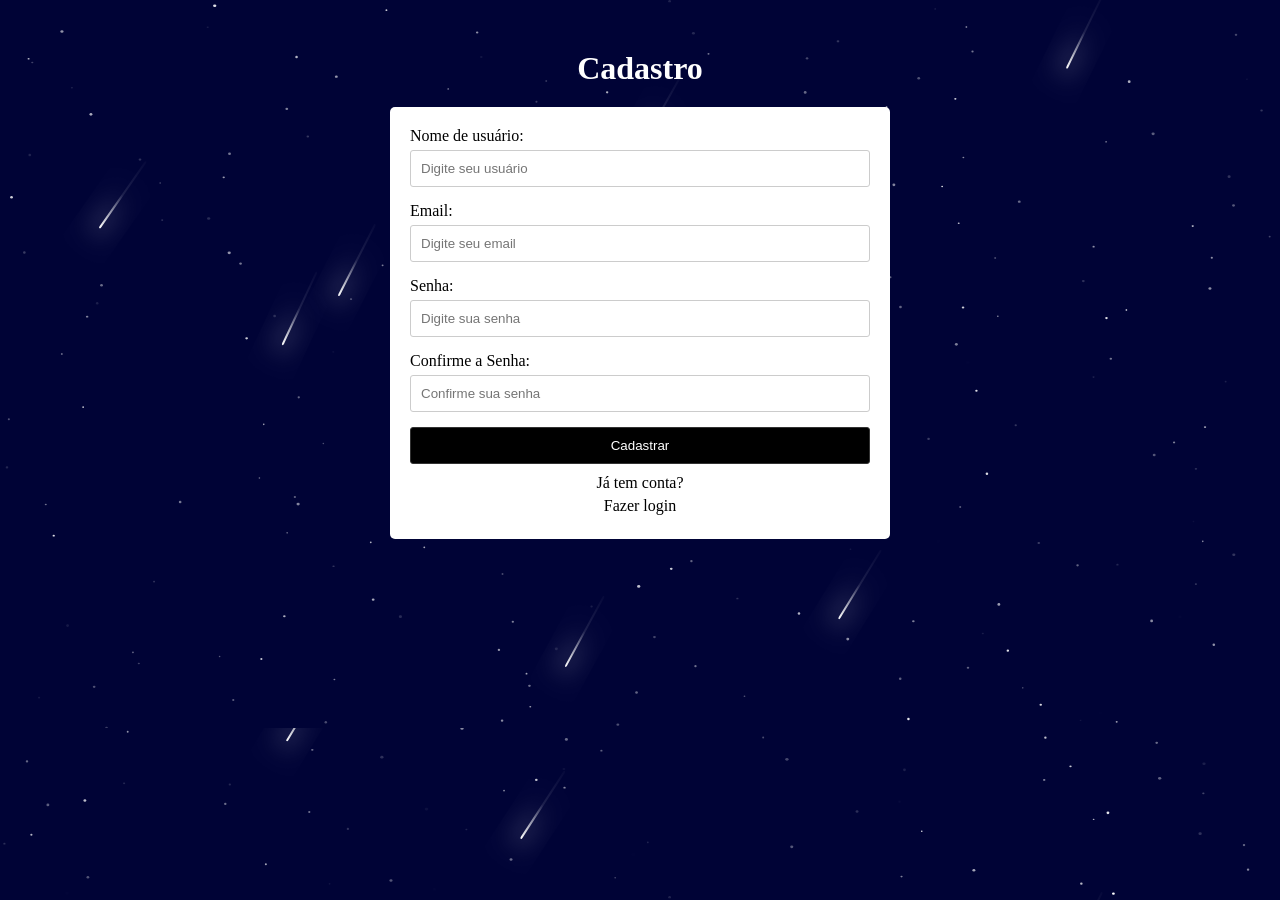
==== cadastro.html @ 990616ac "feat: sistema de cadastros e login com localStorage" ====
<!DOCTYPE html>
<html lang="pt-br">

<head>
    <meta charset="UTF-8">
    <meta name="viewport" content="width=device-width, initial-scale=1.0">
    <title>Cadastro</title>

    <!-- CSS Styles -->
    <link rel="stylesheet" href="index.css">
</head>

<body class="magicpattern">
    <main class="register-container">
        <h1>Cadastro</h1>

        <form id="register-form" >
            <div class="form-group">
                <label for="username">Nome de usuário:</label>
                <input type="text" id="username" name="username" placeholder="Digite seu usuário" required>
            </div>

            <div class="form-group">
                <label for="email">Email:</label>
                <input type="email" id="email" name="email" placeholder="Digite seu email" required>
            </div>

            <div class="form-group">
                <label for="password">Senha:</label>
                <input type="password" id="password" name="password" placeholder="Digite sua senha" required>
            </div>

            <div class="form-group">
                <label for="confirm-password">Confirme a Senha:</label>
                <input type="password" id="confirm-password" name="confirmPassword" placeholder="Confirme sua senha"
                    required>
            </div>

            <p id="register-feedback"></p>

            <button type="submit">Cadastrar</button>

            <p class="login-link">
                Já tem conta?
                <a href="login.html">Fazer login</a>
            </p>
        </form>
    </main>

</body>
<script src="cadastro.js"></script>

</html>
---- index.css ----
* {
    margin: 0;
    padding: 0;
    box-sizing: border-box;
}

.login-container {
    display: flex;
    flex-direction: column;
    align-items: center;
    justify-content: center;
    height: 100vh;
}

.register-link,
.login-link {
    margin-top: 10px;
    text-align: center;
}

.magicpattern { 
  width: 100%;
  height: 100%;
  background-size: cover;
  background-position: center center;
  background-repeat: repeat;
  background-image: url("data:image/svg+xml;utf8,%3Csvg viewBox=%220 0 2000 1400%22 xmlns=%22http:%2F%2Fwww.w3.org%2F2000%2Fsvg%22%3E%3Cdefs%3E%3Cfilter id=%22b%22 x=%22-200%25%22 y=%22-200%25%22 width=%22500%25%22 height=%22500%25%22%3E%3CfeGaussianBlur in=%22SourceGraphic%22 stdDeviation=%2220%22%2F%3E%3C%2Ffilter%3E%3C%2Fdefs%3E%3Cpath fill=%22%23000336%22 d=%22M0 0h2000v1400H0z%22%2F%3E%3Cellipse cx=%22199.541%22 cy=%225.902%22 rx=%221.473%22 ry=%221.412%22 fill=%22%23fff%22 opacity=%22.57%22%2F%3E%3Cellipse cx=%22409.13%22 cy=%2211.162%22 rx=%221.873%22 ry=%221.683%22 fill=%22%23fff%22 opacity=%22-.186%22%2F%3E%3Cellipse cx=%22721.897%22 cy=%22.821%22 rx=%222.506%22 ry=%222.095%22 fill=%22%23fff%22 opacity=%22.538%22%2F%3E%3Cellipse cx=%22884.954%22 cy=%2217.804%22 rx=%222.375%22 ry=%221.991%22 fill=%22%23fff%22 opacity=%22.414%22%2F%3E%3Cellipse cx=%221192.467%22 cy=%2214.831%22 rx=%221.518%22 ry=%221.438%22 fill=%22%23fff%22 opacity=%22.292%22%2F%3E%3Cellipse cx=%221633.412%22 cy=%2215.065%22 rx=%221.9%22 ry=%221.698%22 fill=%22%23fff%22 opacity=%22.752%22%2F%3E%3Cellipse cx=%221807.346%22 cy=%2223.132%22 rx=%222.105%22 ry=%221.78%22 fill=%22%23fff%22 opacity=%22.41%22%2F%3E%3Cellipse cx=%2242.198%22 cy=%2252.27%22 rx=%221.907%22 ry=%221.7%22 fill=%22%23fff%22 opacity=%22.391%22%2F%3E%3Cellipse cx=%22487.954%22 cy=%2234.173%22 rx=%221.936%22 ry=%221.446%22 fill=%22%23fff%22 opacity=%22.436%22%2F%3E%3Cellipse cx=%22596.645%22 cy=%2245.642%22 rx=%222.469%22 ry=%222.135%22 fill=%22%23fff%22 opacity=%22.182%22%2F%3E%3Cellipse cx=%22939.683%22 cy=%2235.496%22 rx=%221.755%22 ry=%221.416%22 fill=%22%23fff%22 opacity=%22.373%22%2F%3E%3Cellipse cx=%221229.56%22 cy=%2248.933%22 rx=%222.561%22 ry=%222.114%22 fill=%22%23fff%22 opacity=%22.269%22%2F%3E%3Cellipse cx=%221672.653%22 cy=%2259.83%22 rx=%221.82%22 ry=%221.394%22 fill=%22%23fff%22 opacity=%22.782%22%2F%3E%3Cellipse cx=%221881.251%22 cy=%2255.833%22 rx=%222.511%22 ry=%222.055%22 fill=%22%23fff%22 opacity=%22.107%22%2F%3E%3Cellipse cx=%22193.89%22 cy=%2286.509%22 rx=%221.673%22 ry=%221.203%22 fill=%22%23fff%22 opacity=%22.147%22%2F%3E%3Cellipse cx=%22359.092%22 cy=%2288.204%22 rx=%221.777%22 ry=%221.457%22 fill=%22%23fff%22 opacity=%22.14%22%2F%3E%3Cellipse cx=%22837.963%22 cy=%2281.092%22 rx=%222.091%22 ry=%221.798%22 fill=%22%23fff%22 opacity=%22.764%22%2F%3E%3Cellipse cx=%22881.041%22 cy=%2264.188%22 rx=%221.943%22 ry=%221.599%22 fill=%22%23fff%22 opacity=%22.05%22%2F%3E%3Cellipse cx=%221413.226%22 cy=%2265.375%22 rx=%222.147%22 ry=%222.079%22 fill=%22%23fff%22 opacity=%22.111%22%2F%3E%3Cellipse cx=%221631.583%22 cy=%2281.19%22 rx=%221.844%22 ry=%221.386%22 fill=%22%23fff%22 opacity=%22.525%22%2F%3E%3Cellipse cx=%221811.986%22 cy=%2278.671%22 rx=%222.567%22 ry=%222.121%22 fill=%22%23fff%22 opacity=%22.377%22%2F%3E%3Cellipse cx=%22132.622%22 cy=%22113.288%22 rx=%222.264%22 ry=%222.109%22 fill=%22%23fff%22 opacity=%22.736%22%2F%3E%3Cellipse cx=%22352.011%22 cy=%22118.651%22 rx=%221.894%22 ry=%221.773%22 fill=%22%23fff%22 opacity=%22.424%22%2F%3E%3Cellipse cx=%22787.554%22 cy=%2297.719%22 rx=%221.506%22 ry=%221.32%22 fill=%22%23fff%22 opacity=%22.5%22%2F%3E%3Cellipse cx=%22882.081%22 cy=%2293.306%22 rx=%221.854%22 ry=%221.384%22 fill=%22%23fff%22 opacity=%22.526%22%2F%3E%3Cellipse cx=%221405.447%22 cy=%22115.345%22 rx=%221.758%22 ry=%221.602%22 fill=%22%23fff%22 opacity=%22.029%22%2F%3E%3Cellipse cx=%221482.706%22 cy=%22108.1%22 rx=%221.934%22 ry=%221.575%22 fill=%22%23fff%22 opacity=%22-.014%22%2F%3E%3Cellipse cx=%221880.243%22 cy=%22102.02%22 rx=%221.781%22 ry=%221.404%22 fill=%22%23fff%22 opacity=%22.26%22%2F%3E%3Cellipse cx=%2274.833%22 cy=%22120.177%22 rx=%222.231%22 ry=%222.108%22 fill=%22%23fff%22 opacity=%22.361%22%2F%3E%3Cellipse cx=%22483.253%22 cy=%22131.121%22 rx=%221.7%22 ry=%221.628%22 fill=%22%23fff%22 opacity=%22.441%22%2F%3E%3Cellipse cx=%22666.449%22 cy=%22126.726%22 rx=%222.542%22 ry=%222.059%22 fill=%22%23fff%22 opacity=%22.05%22%2F%3E%3Cellipse cx=%221050.281%22 cy=%22140.426%22 rx=%222.028%22 ry=%221.565%22 fill=%22%23fff%22 opacity=%22-.203%22%2F%3E%3Cellipse cx=%221339.152%22 cy=%22130.392%22 rx=%222.238%22 ry=%221.937%22 fill=%22%23fff%22 opacity=%22.171%22%2F%3E%3Cellipse cx=%221708.826%22 cy=%22142.725%22 rx=%221.423%22 ry=%221.084%22 fill=%22%23fff%22 opacity=%22.739%22%2F%3E%3Cellipse cx=%221731.163%22 cy=%22132.617%22 rx=%222.216%22 ry=%222.089%22 fill=%22%23fff%22 opacity=%22.906%22%2F%3E%3Cellipse cx=%2249.031%22 cy=%22166.765%22 rx=%221.722%22 ry=%221.42%22 fill=%22%23fff%22 opacity=%22.707%22%2F%3E%3Cellipse cx=%22543.591%22 cy=%22157.727%22 rx=%221.816%22 ry=%221.796%22 fill=%22%23fff%22 opacity=%22.188%22%2F%3E%3Cellipse cx=%22728.729%22 cy=%22158.503%22 rx=%221.559%22 ry=%221.124%22 fill=%22%23fff%22 opacity=%22.123%22%2F%3E%3Cellipse cx=%221012.228%22 cy=%22178.76%22 rx=%221.306%22 ry=%221.266%22 fill=%22%23fff%22 opacity=%22.135%22%2F%3E%3Cellipse cx=%221428.787%22 cy=%22155.3%22 rx=%222.407%22 ry=%222.058%22 fill=%22%23fff%22 opacity=%22-.104%22%2F%3E%3Cellipse cx=%221440.311%22 cy=%22161.384%22 rx=%221.134%22 ry=%221.102%22 fill=%22%23fff%22 opacity=%22.976%22%2F%3E%3Cellipse cx=%221875.201%22 cy=%22165.069%22 rx=%222.549%22 ry=%222.131%22 fill=%22%23fff%22 opacity=%22.182%22%2F%3E%3Cellipse cx=%226.9%22 cy=%22180.704%22 rx=%221.718%22 ry=%221.375%22 fill=%22%23fff%22 opacity=%22.166%22%2F%3E%3Cellipse cx=%22413.534%22 cy=%22197.154%22 rx=%221.578%22 ry=%221.31%22 fill=%22%23fff%22 opacity=%22-.028%22%2F%3E%3Cellipse cx=%22798.492%22 cy=%22205.495%22 rx=%222.299%22 ry=%221.841%22 fill=%22%23fff%22 opacity=%22.411%22%2F%3E%3Cellipse cx=%22989.803%22 cy=%22197.312%22 rx=%222.329%22 ry=%222.084%22 fill=%22%23fff%22 opacity=%22.003%22%2F%3E%3Cellipse cx=%221237.096%22 cy=%22185.709%22 rx=%222.407%22 ry=%222.084%22 fill=%22%23fff%22 opacity=%22.333%22%2F%3E%3Cellipse cx=%221543.485%22 cy=%22204.174%22 rx=%222.465%22 ry=%221.972%22 fill=%22%23fff%22 opacity=%22-.133%22%2F%3E%3Cellipse cx=%221943.756%22 cy=%22182.962%22 rx=%221.88%22 ry=%221.678%22 fill=%22%23fff%22 opacity=%22.402%22%2F%3E%3Cellipse cx=%22137.346%22 cy=%22233.059%22 rx=%222.136%22 ry=%221.94%22 fill=%22%23fff%22 opacity=%22.316%22%2F%3E%3Cellipse cx=%22415.435%22 cy=%22212.731%22 rx=%221.549%22 ry=%221.529%22 fill=%22%23fff%22 opacity=%22.641%22%2F%3E%3Cellipse cx=%22610.893%22 cy=%22238.43%22 rx=%222.423%22 ry=%221.996%22 fill=%22%23fff%22 opacity=%22.33%22%2F%3E%3Cellipse cx=%22961.223%22 cy=%22233.937%22 rx=%221.24%22 ry=%221.182%22 fill=%22%23fff%22 opacity=%22.286%22%2F%3E%3Cellipse cx=%221408.657%22 cy=%22232.145%22 rx=%221.742%22 ry=%221.274%22 fill=%22%23fff%22 opacity=%22.494%22%2F%3E%3Cellipse cx=%221521.685%22 cy=%22222.238%22 rx=%222.327%22 ry=%221.874%22 fill=%22%23fff%22 opacity=%22.644%22%2F%3E%3Cellipse cx=%221950.107%22 cy=%22221.465%22 rx=%221.9%22 ry=%221.74%22 fill=%22%23fff%22 opacity=%22.522%22%2F%3E%3Cellipse cx=%22104.478%22 cy=%22258.123%22 rx=%222.039%22 ry=%221.666%22 fill=%22%23fff%22 opacity=%22.009%22%2F%3E%3Cellipse cx=%22514.96%22 cy=%22243.526%22 rx=%221.375%22 ry=%221.132%22 fill=%22%23fff%22 opacity=%22.095%22%2F%3E%3Cellipse cx=%22678.79%22 cy=%22251.813%22 rx=%221.812%22 ry=%221.728%22 fill=%22%23fff%22 opacity=%22.01%22%2F%3E%3Cellipse cx=%221046.275%22 cy=%22264.262%22 rx=%222.099%22 ry=%221.939%22 fill=%22%23fff%22 opacity=%22.123%22%2F%3E%3Cellipse cx=%221411.5%22 cy=%22243.374%22 rx=%221.896%22 ry=%221.507%22 fill=%22%23fff%22 opacity=%22-.048%22%2F%3E%3Cellipse cx=%221689.628%22 cy=%22243.206%22 rx=%221.989%22 ry=%221.801%22 fill=%22%23fff%22 opacity=%22.714%22%2F%3E%3Cellipse cx=%221739.709%22 cy=%22258.895%22 rx=%222.227%22 ry=%221.753%22 fill=%22%23fff%22 opacity=%22.999%22%2F%3E%3Cellipse cx=%2269.507%22 cy=%22274.369%22 rx=%222.476%22 ry=%222.074%22 fill=%22%23fff%22 opacity=%22-.024%22%2F%3E%3Cellipse cx=%22335.504%22 cy=%22271.491%22 rx=%222.533%22 ry=%222.076%22 fill=%22%23fff%22 opacity=%22.873%22%2F%3E%3Cellipse cx=%22603.769%22 cy=%22278.415%22 rx=%221.469%22 ry=%221.455%22 fill=%22%23fff%22 opacity=%22.773%22%2F%3E%3Cellipse cx=%22972.109%22 cy=%22287.847%22 rx=%221.429%22 ry=%221.163%22 fill=%22%23fff%22 opacity=%22-.127%22%2F%3E%3Cellipse cx=%221267.041%22 cy=%22285.764%22 rx=%222.117%22 ry=%222.074%22 fill=%22%23fff%22 opacity=%22-.133%22%2F%3E%3Cellipse cx=%221461.253%22 cy=%22276.374%22 rx=%221.248%22 ry=%221.105%22 fill=%22%23fff%22 opacity=%22.124%22%2F%3E%3Cellipse cx=%221805.583%22 cy=%22287.67%22 rx=%221.687%22 ry=%221.38%22 fill=%22%23fff%22 opacity=%22-.071%22%2F%3E%3Cellipse cx=%2296.776%22 cy=%22311.741%22 rx=%222.47%22 ry=%222.101%22 fill=%22%23fff%22 opacity=%22.572%22%2F%3E%3Cellipse cx=%22324.563%22 cy=%22305.186%22 rx=%221.635%22 ry=%221.179%22 fill=%22%23fff%22 opacity=%22.093%22%2F%3E%3Cellipse cx=%22745.56%22 cy=%22313.203%22 rx=%221.937%22 ry=%221.579%22 fill=%22%23fff%22 opacity=%22.549%22%2F%3E%3Cellipse cx=%221083.485%22 cy=%22314.475%22 rx=%222.299%22 ry=%222.034%22 fill=%22%23fff%22 opacity=%22.144%22%2F%3E%3Cellipse cx=%221309.353%22 cy=%22327.137%22 rx=%222.081%22 ry=%221.648%22 fill=%22%23fff%22 opacity=%22.2%22%2F%3E%3Cellipse cx=%221509.935%22 cy=%22304.819%22 rx=%221.433%22 ry=%221.214%22 fill=%22%23fff%22 opacity=%22.627%22%2F%3E%3Cellipse cx=%221931.248%22 cy=%22316.976%22 rx=%221.95%22 ry=%221.805%22 fill=%22%23fff%22 opacity=%22.27%22%2F%3E%3Cellipse cx=%2244.685%22 cy=%22354.296%22 rx=%221.597%22 ry=%221.342%22 fill=%22%23fff%22 opacity=%22.722%22%2F%3E%3Cellipse cx=%22463.379%22 cy=%22351.517%22 rx=%222.01%22 ry=%221.888%22 fill=%22%23fff%22 opacity=%22.701%22%2F%3E%3Cellipse cx=%22752.023%22 cy=%22351.443%22 rx=%221.922%22 ry=%221.522%22 fill=%22%23fff%22 opacity=%22.07%22%2F%3E%3Cellipse cx=%221107.06%22 cy=%22346.57%22 rx=%221.579%22 ry=%221.317%22 fill=%22%23fff%22 opacity=%22.467%22%2F%3E%3Cellipse cx=%221261.015%22 cy=%22353.627%22 rx=%221.912%22 ry=%221.824%22 fill=%22%23fff%22 opacity=%22.267%22%2F%3E%3Cellipse cx=%221519.555%22 cy=%22343.045%22 rx=%221.77%22 ry=%221.665%22 fill=%22%23fff%22 opacity=%22.457%22%2F%3E%3Cellipse cx=%221978.933%22 cy=%22347.297%22 rx=%221.66%22 ry=%221.291%22 fill=%22%23fff%22 opacity=%22-.134%22%2F%3E%3Cellipse cx=%2250.431%22 cy=%22360.015%22 rx=%221.68%22 ry=%221.209%22 fill=%22%23fff%22 opacity=%22.247%22%2F%3E%3Cellipse cx=%22525.531%22 cy=%22382.267%22 rx=%222.191%22 ry=%221.871%22 fill=%22%23fff%22 opacity=%22.596%22%2F%3E%3Cellipse cx=%22853.451%22 cy=%22389.066%22 rx=%221.415%22 ry=%221.121%22 fill=%22%23fff%22 opacity=%22.282%22%2F%3E%3Cellipse cx=%22904.985%22 cy=%22377.739%22 rx=%221.362%22 ry=%221.132%22 fill=%22%23fff%22 opacity=%22.15%22%2F%3E%3Cellipse cx=%221186.392%22 cy=%22388.677%22 rx=%221.463%22 ry=%221.405%22 fill=%22%23fff%22 opacity=%22-.173%22%2F%3E%3Cellipse cx=%221435.511%22 cy=%22384.882%22 rx=%222.181%22 ry=%221.979%22 fill=%22%23fff%22 opacity=%22.315%22%2F%3E%3Cellipse cx=%221948.362%22 cy=%22386.43%22 rx=%221.247%22 ry=%221.169%22 fill=%22%23fff%22 opacity=%22.057%22%2F%3E%3Cellipse cx=%22112.418%22 cy=%22399.555%22 rx=%221.56%22 ry=%221.127%22 fill=%22%23fff%22 opacity=%22.121%22%2F%3E%3Cellipse cx=%22341.077%22 cy=%22400.569%22 rx=%222.082%22 ry=%221.897%22 fill=%22%23fff%22 opacity=%22-.06%22%2F%3E%3Cellipse cx=%22700.319%22 cy=%22401.538%22 rx=%221.396%22 ry=%221.356%22 fill=%22%23fff%22 opacity=%22.398%22%2F%3E%3Cellipse cx=%22948.65%22 cy=%22406.76%22 rx=%221.887%22 ry=%221.817%22 fill=%22%23fff%22 opacity=%22.691%22%2F%3E%3Cellipse cx=%221258.117%22 cy=%22406.888%22 rx=%222.189%22 ry=%222.014%22 fill=%22%23fff%22 opacity=%22.4%22%2F%3E%3Cellipse cx=%221492.706%22 cy=%22416.894%22 rx=%221.724%22 ry=%221.372%22 fill=%22%23fff%22 opacity=%22.824%22%2F%3E%3Cellipse cx=%221764.329%22 cy=%22390.056%22 rx=%222.201%22 ry=%222.123%22 fill=%22%23fff%22 opacity=%22.685%22%2F%3E%3Cellipse cx=%22142.081%22 cy=%22441.108%22 rx=%222.259%22 ry=%222.087%22 fill=%22%23fff%22 opacity=%22.672%22%2F%3E%3Cellipse cx=%22448.105%22 cy=%22432.633%22 rx=%222.152%22 ry=%221.728%22 fill=%22%23fff%22 opacity=%22.503%22%2F%3E%3Cellipse cx=%22838.208%22 cy=%22421.57%22 rx=%221.602%22 ry=%221.569%22 fill=%22%23fff%22 opacity=%22.224%22%2F%3E%3Cellipse cx=%22962.309%22 cy=%22444.273%22 rx=%222.347%22 ry=%221.879%22 fill=%22%23fff%22 opacity=%22.037%22%2F%3E%3Cellipse cx=%221385.226%22 cy=%22430.134%22 rx=%221.515%22 ry=%221.445%22 fill=%22%23fff%22 opacity=%22.699%22%2F%3E%3Cellipse cx=%221527.34%22 cy=%22440.016%22 rx=%221.341%22 ry=%221.162%22 fill=%22%23fff%22 opacity=%22-.027%22%2F%3E%3Cellipse cx=%221971.172%22 cy=%22435.101%22 rx=%221.949%22 ry=%221.598%22 fill=%22%23fff%22 opacity=%22.205%22%2F%3E%3Cellipse cx=%2267.299%22 cy=%22474.098%22 rx=%221.335%22 ry=%221.2%22 fill=%22%23fff%22 opacity=%22-.046%22%2F%3E%3Cellipse cx=%22480.953%22 cy=%22475.927%22 rx=%221.967%22 ry=%221.606%22 fill=%22%23fff%22 opacity=%22.203%22%2F%3E%3Cellipse cx=%22730.447%22 cy=%22466.054%22 rx=%222.38%22 ry=%221.974%22 fill=%22%23fff%22 opacity=%22.142%22%2F%3E%3Cellipse cx=%22860.708%22 cy=%22452.284%22 rx=%221.656%22 ry=%221.359%22 fill=%22%23fff%22 opacity=%22-.124%22%2F%3E%3Cellipse cx=%221158.189%22 cy=%22460.988%22 rx=%222.234%22 ry=%222.131%22 fill=%22%23fff%22 opacity=%22.221%22%2F%3E%3Cellipse cx=%221690.302%22 cy=%22453.362%22 rx=%222.205%22 ry=%221.965%22 fill=%22%23fff%22 opacity=%22-.194%22%2F%3E%3Cellipse cx=%221801.747%22 cy=%22471.563%22 rx=%222.458%22 ry=%222.098%22 fill=%22%23fff%22 opacity=%22.36%22%2F%3E%3Cellipse cx=%2246.516%22 cy=%22504.685%22 rx=%222.084%22 ry=%221.957%22 fill=%22%23fff%22 opacity=%22.126%22%2F%3E%3Cellipse cx=%22358.666%22 cy=%22502.598%22 rx=%222.257%22 ry=%222.007%22 fill=%22%23fff%22 opacity=%22.455%22%2F%3E%3Cellipse cx=%22647.598%22 cy=%22509.307%22 rx=%222.154%22 ry=%221.945%22 fill=%22%23fff%22 opacity=%22.144%22%2F%3E%3Cellipse cx=%221023.011%22 cy=%22487.735%22 rx=%222.182%22 ry=%221.977%22 fill=%22%23fff%22 opacity=%22.004%22%2F%3E%3Cellipse cx=%221169.165%22 cy=%22490.687%22 rx=%222.168%22 ry=%221.862%22 fill=%22%23fff%22 opacity=%22.202%22%2F%3E%3Cellipse cx=%221505.281%22 cy=%22508.544%22 rx=%221.481%22 ry=%221.11%22 fill=%22%23fff%22 opacity=%22.532%22%2F%3E%3Cellipse cx=%221728.302%22 cy=%22483.965%22 rx=%221.452%22 ry=%221.345%22 fill=%22%23fff%22 opacity=%22.442%22%2F%3E%3Cellipse cx=%22218.736%22 cy=%22511.804%22 rx=%222.092%22 ry=%221.734%22 fill=%22%23fff%22 opacity=%22.181%22%2F%3E%3Cellipse cx=%22349.557%22 cy=%22539.63%22 rx=%221.794%22 ry=%221.423%22 fill=%22%23fff%22 opacity=%22.603%22%2F%3E%3Cellipse cx=%22635.367%22 cy=%22519.274%22 rx=%221.535%22 ry=%221.247%22 fill=%22%23fff%22 opacity=%22.784%22%2F%3E%3Cellipse cx=%22893.179%22 cy=%22519.969%22 rx=%221.549%22 ry=%221.378%22 fill=%22%23fff%22 opacity=%22.566%22%2F%3E%3Cellipse cx=%221202.034%22 cy=%22510.889%22 rx=%222.101%22 ry=%221.751%22 fill=%22%23fff%22 opacity=%22.796%22%2F%3E%3Cellipse cx=%221684.569%22 cy=%22523.003%22 rx=%221.612%22 ry=%221.253%22 fill=%22%23fff%22 opacity=%22-.002%22%2F%3E%3Cellipse cx=%221920.48%22 cy=%22538.521%22 rx=%222.342%22 ry=%222.015%22 fill=%22%23fff%22 opacity=%22.194%22%2F%3E%3Cellipse cx=%22250.29%22 cy=%22548.313%22 rx=%221.223%22 ry=%221.178%22 fill=%22%23fff%22 opacity=%22.299%22%2F%3E%3Cellipse cx=%22405.579%22 cy=%22562.449%22 rx=%221.395%22 ry=%221.123%22 fill=%22%23fff%22 opacity=%22-.046%22%2F%3E%3Cellipse cx=%22803.426%22 cy=%22551.609%22 rx=%222.099%22 ry=%222.028%22 fill=%22%23fff%22 opacity=%22.59%22%2F%3E%3Cellipse cx=%221048.604%22 cy=%22545.937%22 rx=%221.794%22 ry=%221.374%22 fill=%22%23fff%22 opacity=%22-.019%22%2F%3E%3Cellipse cx=%221396.683%22 cy=%22551.32%22 rx=%222.243%22 ry=%222.06%22 fill=%22%23fff%22 opacity=%22.516%22%2F%3E%3Cellipse cx=%221472.111%22 cy=%22553.994%22 rx=%221.445%22 ry=%221.111%22 fill=%22%23fff%22 opacity=%22.862%22%2F%3E%3Cellipse cx=%221980.154%22 cy=%22562.449%22 rx=%221.85%22 ry=%221.781%22 fill=%22%23fff%22 opacity=%22-.193%22%2F%3E%3Cellipse cx=%2218.033%22 cy=%22570.778%22 rx=%222.133%22 ry=%221.93%22 fill=%22%23fff%22 opacity=%22.813%22%2F%3E%3Cellipse cx=%22494.596%22 cy=%22589.857%22 rx=%221.372%22 ry=%221.257%22 fill=%22%23fff%22 opacity=%22-.257%22%2F%3E%3Cellipse cx=%22641.439%22 cy=%22589.853%22 rx=%221.887%22 ry=%221.725%22 fill=%22%23fff%22 opacity=%22.244%22%2F%3E%3Cellipse cx=%221132.439%22 cy=%22582.552%22 rx=%222.065%22 ry=%221.806%22 fill=%22%23fff%22 opacity=%22.008%22%2F%3E%3Cellipse cx=%221314.999%22 cy=%22581.141%22 rx=%221.669%22 ry=%221.399%22 fill=%22%23fff%22 opacity=%22.235%22%2F%3E%3Cellipse cx=%221592.607%22 cy=%22577.573%22 rx=%222.172%22 ry=%221.902%22 fill=%22%23fff%22 opacity=%22.417%22%2F%3E%3Cellipse cx=%221927.391%22 cy=%22583.574%22 rx=%222.272%22 ry=%221.778%22 fill=%22%23fff%22 opacity=%22.34%22%2F%3E%3Cellipse cx=%22253.444%22 cy=%22606.315%22 rx=%221.563%22 ry=%221.316%22 fill=%22%23fff%22 opacity=%22.172%22%2F%3E%3Cellipse cx=%22326.008%22 cy=%22603.903%22 rx=%222.494%22 ry=%222.119%22 fill=%22%23fff%22 opacity=%22.162%22%2F%3E%3Cellipse cx=%22618.964%22 cy=%22623.048%22 rx=%221.83%22 ry=%221.465%22 fill=%22%23fff%22 opacity=%22-.016%22%2F%3E%3Cellipse cx=%22864.472%22 cy=%22623.677%22 rx=%221.779%22 ry=%221.646%22 fill=%22%23fff%22 opacity=%22.005%22%2F%3E%3Cellipse cx=%221381.209%22 cy=%22614.413%22 rx=%221.999%22 ry=%221.828%22 fill=%22%23fff%22 opacity=%22.317%22%2F%3E%3Cellipse cx=%221497.998%22 cy=%22611.322%22 rx=%221.526%22 ry=%221.221%22 fill=%22%23fff%22 opacity=%22.777%22%2F%3E%3Cellipse cx=%221863.667%22 cy=%22615.761%22 rx=%221.787%22 ry=%221.299%22 fill=%22%23fff%22 opacity=%22.796%22%2F%3E%3Cellipse cx=%2238.054%22 cy=%22656.941%22 rx=%221.994%22 ry=%221.887%22 fill=%22%23fff%22 opacity=%22.224%22%2F%3E%3Cellipse cx=%22358.141%22 cy=%22657.483%22 rx=%222.515%22 ry=%222.139%22 fill=%22%23fff%22 opacity=%22.581%22%2F%3E%3Cellipse cx=%22646.757%22 cy=%22636.098%22 rx=%221.444%22 ry=%221.435%22 fill=%22%23fff%22 opacity=%22.102%22%2F%3E%3Cellipse cx=%22903.538%22 cy=%22657.68%22 rx=%222.224%22 ry=%222.027%22 fill=%22%23fff%22 opacity=%22.836%22%2F%3E%3Cellipse cx=%221338.655%22 cy=%22641.44%22 rx=%221.939%22 ry=%221.72%22 fill=%22%23fff%22 opacity=%22.217%22%2F%3E%3Cellipse cx=%221708.749%22 cy=%22647.904%22 rx=%221.724%22 ry=%221.303%22 fill=%22%23fff%22 opacity=%22.57%22%2F%3E%3Cellipse cx=%221983.866%22 cy=%22632.098%22 rx=%221.519%22 ry=%221.418%22 fill=%22%23fff%22 opacity=%22.263%22%2F%3E%3Cellipse cx=%22190.501%22 cy=%22689.387%22 rx=%222.46%22 ry=%221.966%22 fill=%22%23fff%22 opacity=%22-.063%22%2F%3E%3Cellipse cx=%22375.918%22 cy=%22674.309%22 rx=%221.971%22 ry=%221.832%22 fill=%22%23fff%22 opacity=%22.459%22%2F%3E%3Cellipse cx=%22597.834%22 cy=%22677.058%22 rx=%221.509%22 ry=%221.442%22 fill=%22%23fff%22 opacity=%22.49%22%2F%3E%3Cellipse cx=%221110.8%22 cy=%22676.737%22 rx=%222.115%22 ry=%221.805%22 fill=%22%23fff%22 opacity=%22-.018%22%2F%3E%3Cellipse cx=%221327.532%22 cy=%22668.969%22 rx=%222.494%22 ry=%222.096%22 fill=%22%23fff%22 opacity=%22.487%22%2F%3E%3Cellipse cx=%221554.955%22 cy=%22665.558%22 rx=%221.494%22 ry=%221.169%22 fill=%22%23fff%22 opacity=%22.388%22%2F%3E%3Cellipse cx=%221893.449%22 cy=%22665.281%22 rx=%221.708%22 ry=%221.707%22 fill=%22%23fff%22 opacity=%22.556%22%2F%3E%3Cellipse cx=%22158.633%22 cy=%22708.231%22 rx=%222.158%22 ry=%222.007%22 fill=%22%23fff%22 opacity=%22.416%22%2F%3E%3Cellipse cx=%22334.674%22 cy=%22690.294%22 rx=%221.962%22 ry=%221.728%22 fill=%22%23fff%22 opacity=%22-.191%22%2F%3E%3Cellipse cx=%22802.146%22 cy=%22718.146%22 rx=%221.834%22 ry=%221.38%22 fill=%22%23fff%22 opacity=%22-.135%22%2F%3E%3Cellipse cx=%22858.741%22 cy=%22695.687%22 rx=%221.648%22 ry=%221.3%22 fill=%22%23fff%22 opacity=%22.04%22%2F%3E%3Cellipse cx=%221391.041%22 cy=%22695.851%22 rx=%221.916%22 ry=%221.605%22 fill=%22%23fff%22 opacity=%22.384%22%2F%3E%3Cellipse cx=%221692.694%22 cy=%22701.717%22 rx=%222.188%22 ry=%221.809%22 fill=%22%23fff%22 opacity=%22.18%22%2F%3E%3Cellipse cx=%221890.552%22 cy=%22713.409%22 rx=%222.373%22 ry=%221.973%22 fill=%22%23fff%22 opacity=%22.549%22%2F%3E%3Cellipse cx=%22151.862%22 cy=%22736.32%22 rx=%221.928%22 ry=%221.841%22 fill=%22%23fff%22 opacity=%22.11%22%2F%3E%3Cellipse cx=%22548.482%22 cy=%22729.816%22 rx=%221.716%22 ry=%221.369%22 fill=%22%23fff%22 opacity=%22.321%22%2F%3E%3Cellipse cx=%22676.015%22 cy=%22730.868%22 rx=%221.598%22 ry=%221.409%22 fill=%22%23fff%22 opacity=%22.283%22%2F%3E%3Cellipse cx=%22965.113%22 cy=%22722.14%22 rx=%221.655%22 ry=%221.468%22 fill=%22%23fff%22 opacity=%22.217%22%2F%3E%3Cellipse cx=%221407.022%22 cy=%22742.068%22 rx=%222.104%22 ry=%221.915%22 fill=%22%23fff%22 opacity=%22.381%22%2F%3E%3Cellipse cx=%221504.755%22 cy=%22742.909%22 rx=%221.988%22 ry=%221.489%22 fill=%22%23fff%22 opacity=%22.813%22%2F%3E%3Cellipse cx=%221759.944%22 cy=%22746.821%22 rx=%221.361%22 ry=%221.212%22 fill=%22%23fff%22 opacity=%22.949%22%2F%3E%3Cellipse cx=%22136.174%22 cy=%22757.25%22 rx=%221.942%22 ry=%221.491%22 fill=%22%23fff%22 opacity=%22.506%22%2F%3E%3Cellipse cx=%22429.095%22 cy=%22756.181%22 rx=%222.114%22 ry=%222.013%22 fill=%22%23fff%22 opacity=%22.157%22%2F%3E%3Cellipse cx=%22627.366%22 cy=%22756.494%22 rx=%222.127%22 ry=%222.123%22 fill=%22%23fff%22 opacity=%22.398%22%2F%3E%3Cellipse cx=%22885.323%22 cy=%22758.779%22 rx=%221.716%22 ry=%221.413%22 fill=%22%23fff%22 opacity=%22.454%22%2F%3E%3Cellipse cx=%221343.197%22 cy=%22767.468%22 rx=%221.521%22 ry=%221.411%22 fill=%22%23fff%22 opacity=%22.226%22%2F%3E%3Cellipse cx=%221559.11%22 cy=%22756.568%22 rx=%221.222%22 ry=%221.212%22 fill=%22%23fff%22 opacity=%22.571%22%2F%3E%3Cellipse cx=%221728.855%22 cy=%22759.539%22 rx=%222.02%22 ry=%221.744%22 fill=%22%23fff%22 opacity=%22.872%22%2F%3E%3Cellipse cx=%22278.19%22 cy=%22797.511%22 rx=%222.165%22 ry=%221.757%22 fill=%22%23fff%22 opacity=%22-.039%22%2F%3E%3Cellipse cx=%22385.352%22 cy=%22791.11%22 rx=%222.111%22 ry=%221.76%22 fill=%22%23fff%22 opacity=%22.797%22%2F%3E%3Cellipse cx=%22702.777%22 cy=%22805.7%22 rx=%222.21%22 ry=%221.906%22 fill=%22%23fff%22 opacity=%22.083%22%2F%3E%3Cellipse cx=%221031.373%22 cy=%22801.8%22 rx=%221.643%22 ry=%221.467%22 fill=%22%23fff%22 opacity=%22-.169%22%2F%3E%3Cellipse cx=%221421.769%22 cy=%22793.754%22 rx=%221.624%22 ry=%221.4%22 fill=%22%23fff%22 opacity=%22-.143%22%2F%3E%3Cellipse cx=%221494.311%22 cy=%22800.582%22 rx=%222.247%22 ry=%222.101%22 fill=%22%23fff%22 opacity=%22.485%22%2F%3E%3Cellipse cx=%221995.801%22 cy=%22787.713%22 rx=%222.281%22 ry=%221.962%22 fill=%22%23fff%22 opacity=%22-.169%22%2F%3E%3Cellipse cx=%2296.619%22 cy=%22815.556%22 rx=%221.51%22 ry=%221.25%22 fill=%22%23fff%22 opacity=%22.552%22%2F%3E%3Cellipse cx=%22520.677%22 cy=%22812.286%22 rx=%221.52%22 ry=%221.508%22 fill=%22%23fff%22 opacity=%22.042%22%2F%3E%3Cellipse cx=%22735.05%22 cy=%22814.979%22 rx=%221.611%22 ry=%221.166%22 fill=%22%23fff%22 opacity=%22.395%22%2F%3E%3Cellipse cx=%221043.43%22 cy=%22822.499%22 rx=%221.961%22 ry=%221.621%22 fill=%22%23fff%22 opacity=%22.587%22%2F%3E%3Cellipse cx=%221238.58%22 cy=%22811.773%22 rx=%221.487%22 ry=%221.287%22 fill=%22%23fff%22 opacity=%22.748%22%2F%3E%3Cellipse cx=%221512.183%22 cy=%22828.942%22 rx=%222.002%22 ry=%221.605%22 fill=%22%23fff%22 opacity=%22.009%22%2F%3E%3Cellipse cx=%221735.653%22 cy=%22823.2%22 rx=%221.948%22 ry=%221.583%22 fill=%22%23fff%22 opacity=%22.454%22%2F%3E%3Cellipse cx=%22226.453%22 cy=%22863.681%22 rx=%222.039%22 ry=%222.031%22 fill=%22%23fff%22 opacity=%22-.223%22%2F%3E%3Cellipse cx=%22373.174%22 cy=%22853.85%22 rx=%221.534%22 ry=%221.464%22 fill=%22%23fff%22 opacity=%22-.019%22%2F%3E%3Cellipse cx=%22732.061%22 cy=%22866.47%22 rx=%221.2%22 ry=%221.085%22 fill=%22%23fff%22 opacity=%22.2%22%2F%3E%3Cellipse cx=%22962.228%22 cy=%22853.256%22 rx=%221.432%22 ry=%221.139%22 fill=%22%23fff%22 opacity=%22.618%22%2F%3E%3Cellipse cx=%221303.581%22 cy=%22861.541%22 rx=%221.638%22 ry=%221.558%22 fill=%22%23fff%22 opacity=%22.472%22%2F%3E%3Cellipse cx=%221708.647%22 cy=%22851.757%22 rx=%221.579%22 ry=%221.286%22 fill=%22%23fff%22 opacity=%22.121%22%2F%3E%3Cellipse cx=%221915.053%22 cy=%22858.793%22 rx=%221.472%22 ry=%221.25%22 fill=%22%23fff%22 opacity=%22.113%22%2F%3E%3Cellipse cx=%22129.891%22 cy=%22898.715%22 rx=%221.372%22 ry=%221.257%22 fill=%22%23fff%22 opacity=%22.804%22%2F%3E%3Cellipse cx=%22466.801%22 cy=%22883.378%22 rx=%221.795%22 ry=%221.744%22 fill=%22%23fff%22 opacity=%22.389%22%2F%3E%3Cellipse cx=%22806.752%22 cy=%22876.407%22 rx=%221.771%22 ry=%221.446%22 fill=%22%23fff%22 opacity=%22.418%22%2F%3E%3Cellipse cx=%221138.523%22 cy=%22896.373%22 rx=%222.251%22 ry=%221.771%22 fill=%22%23fff%22 opacity=%22.161%22%2F%3E%3Cellipse cx=%221281.999%22 cy=%22874.1%22 rx=%222.204%22 ry=%222.05%22 fill=%22%23fff%22 opacity=%22.419%22%2F%3E%3Cellipse cx=%221525.682%22 cy=%22873%22 rx=%221.883%22 ry=%221.619%22 fill=%22%23fff%22 opacity=%22.871%22%2F%3E%3Cellipse cx=%221945.529%22 cy=%22895.789%22 rx=%221.613%22 ry=%221.291%22 fill=%22%23fff%22 opacity=%22-.105%22%2F%3E%3Cellipse cx=%2213.849%22 cy=%22917.597%22 rx=%221.65%22 ry=%221.49%22 fill=%22%23fff%22 opacity=%22.309%22%2F%3E%3Cellipse cx=%22412.095%22 cy=%22925.568%22 rx=%221.274%22 ry=%221.265%22 fill=%22%23fff%22 opacity=%22.643%22%2F%3E%3Cellipse cx=%22777.351%22 cy=%22905.049%22 rx=%221.761%22 ry=%221.298%22 fill=%22%23fff%22 opacity=%22.108%22%2F%3E%3Cellipse cx=%22870.447%22 cy=%22928.842%22 rx=%221.594%22 ry=%221.158%22 fill=%22%23fff%22 opacity=%22.655%22%2F%3E%3Cellipse cx=%221365.186%22 cy=%22924.205%22 rx=%222.032%22 ry=%221.957%22 fill=%22%23fff%22 opacity=%22.351%22%2F%3E%3Cellipse cx=%221587.065%22 cy=%22926.948%22 rx=%221.759%22 ry=%221.424%22 fill=%22%23fff%22 opacity=%22.2%22%2F%3E%3Cellipse cx=%221882.874%22 cy=%22929.862%22 rx=%221.798%22 ry=%221.382%22 fill=%22%23fff%22 opacity=%22.656%22%2F%3E%3Cellipse cx=%22266.534%22 cy=%22952.192%22 rx=%221.958%22 ry=%221.839%22 fill=%22%23fff%22 opacity=%22-.02%22%2F%3E%3Cellipse cx=%22505.221%22 cy=%22955.411%22 rx=%221.187%22 ry=%221.148%22 fill=%22%23fff%22 opacity=%22.301%22%2F%3E%3Cellipse cx=%22840.397%22 cy=%22940.335%22 rx=%221.589%22 ry=%221.407%22 fill=%22%23fff%22 opacity=%22.768%22%2F%3E%3Cellipse cx=%221039.34%22 cy=%22947.923%22 rx=%222.516%22 ry=%222.08%22 fill=%22%23fff%22 opacity=%22.085%22%2F%3E%3Cellipse cx=%221240.405%22 cy=%22932.669%22 rx=%221.634%22 ry=%221.25%22 fill=%22%23fff%22 opacity=%22.632%22%2F%3E%3Cellipse cx=%221450.885%22 cy=%22948.312%22 rx=%222.02%22 ry=%221.738%22 fill=%22%23fff%22 opacity=%22.232%22%2F%3E%3Cellipse cx=%221834.505%22 cy=%22953.828%22 rx=%221.742%22 ry=%221.373%22 fill=%22%23fff%22 opacity=%22.49%22%2F%3E%3Cellipse cx=%229.422%22 cy=%22987.268%22 rx=%221.782%22 ry=%221.714%22 fill=%22%23fff%22 opacity=%22-.067%22%2F%3E%3Cellipse cx=%22499.53%22 cy=%22984.698%22 rx=%221.478%22 ry=%221.108%22 fill=%22%23fff%22 opacity=%22-.186%22%2F%3E%3Cellipse cx=%22812.437%22 cy=%22967.369%22 rx=%222.048%22 ry=%221.806%22 fill=%22%23fff%22 opacity=%22.327%22%2F%3E%3Cellipse cx=%221026.915%22 cy=%22987.676%22 rx=%221.307%22 ry=%221.092%22 fill=%22%23fff%22 opacity=%22.543%22%2F%3E%3Cellipse cx=%221379.952%22 cy=%22988.056%22 rx=%221.88%22 ry=%221.514%22 fill=%22%23fff%22 opacity=%22.299%22%2F%3E%3Cellipse cx=%221523.972%22 cy=%22987.015%22 rx=%221.323%22 ry=%221.299%22 fill=%22%23fff%22 opacity=%22-.283%22%2F%3E%3Cellipse cx=%221803.43%22 cy=%22973.363%22 rx=%222.219%22 ry=%221.887%22 fill=%22%23fff%22 opacity=%22.324%22%2F%3E%3Cellipse cx=%2210.902%22 cy=%22992.818%22 rx=%221.943%22 ry=%221.648%22 fill=%22%23fff%22 opacity=%22.136%22%2F%3E%3Cellipse cx=%22405.309%22 cy=%221009.262%22 rx=%221.207%22 ry=%221.156%22 fill=%22%23fff%22 opacity=%22.446%22%2F%3E%3Cellipse cx=%22752.575%22 cy=%221004.627%22 rx=%221.668%22 ry=%221.215%22 fill=%22%23fff%22 opacity=%22.6%22%2F%3E%3Cellipse cx=%221010.396%22 cy=%22996.878%22 rx=%221.497%22 ry=%221.351%22 fill=%22%23fff%22 opacity=%22.18%22%2F%3E%3Cellipse cx=%221178.376%22 cy=%221016.586%22 rx=%221.4%22 ry=%221.28%22 fill=%22%23fff%22 opacity=%22.441%22%2F%3E%3Cellipse cx=%221542.084%22 cy=%221002.893%22 rx=%221.976%22 ry=%221.92%22 fill=%22%23fff%22 opacity=%22.86%22%2F%3E%3Cellipse cx=%221868.653%22 cy=%22995.015%22 rx=%221.865%22 ry=%221.365%22 fill=%22%23fff%22 opacity=%22.179%22%2F%3E%3Cellipse cx=%22281.471%22 cy=%221046.89%22 rx=%222.077%22 ry=%222.06%22 fill=%22%23fff%22 opacity=%22.459%22%2F%3E%3Cellipse cx=%22460.754%22 cy=%221038.966%22 rx=%221.785%22 ry=%221.548%22 fill=%22%23fff%22 opacity=%22.372%22%2F%3E%3Cellipse cx=%22733.917%22 cy=%221049.264%22 rx=%222.021%22 ry=%221.825%22 fill=%22%23fff%22 opacity=%22.247%22%2F%3E%3Cellipse cx=%221001.16%22 cy=%221031.971%22 rx=%221.496%22 ry=%221.445%22 fill=%22%23fff%22 opacity=%22-.077%22%2F%3E%3Cellipse cx=%221278.195%22 cy=%221025.854%22 rx=%221.558%22 ry=%221.098%22 fill=%22%23fff%22 opacity=%22.539%22%2F%3E%3Cellipse cx=%221559.27%22 cy=%221037.35%22 rx=%222.563%22 ry=%222.089%22 fill=%22%23fff%22 opacity=%22-.198%22%2F%3E%3Cellipse cx=%221795.757%22 cy=%221029.967%22 rx=%222.326%22 ry=%221.965%22 fill=%22%23fff%22 opacity=%22-.151%22%2F%3E%3Cellipse cx=%2271.541%22 cy=%221050.948%22 rx=%221.575%22 ry=%221.171%22 fill=%22%23fff%22 opacity=%22.432%22%2F%3E%3Cellipse cx=%22465.817%22 cy=%221050.097%22 rx=%222.5%22 ry=%222.077%22 fill=%22%23fff%22 opacity=%22.517%22%2F%3E%3Cellipse cx=%22771.43%22 cy=%221079.56%22 rx=%221.774%22 ry=%221.382%22 fill=%22%23fff%22 opacity=%22.583%22%2F%3E%3Cellipse cx=%221061.793%22 cy=%221075.861%22 rx=%221.76%22 ry=%221.342%22 fill=%22%23fff%22 opacity=%22.214%22%2F%3E%3Cellipse cx=%221210.973%22 cy=%221074.367%22 rx=%221.408%22 ry=%221.182%22 fill=%22%23fff%22 opacity=%22.388%22%2F%3E%3Cellipse cx=%221500.324%22 cy=%221054.583%22 rx=%221.556%22 ry=%221.22%22 fill=%22%23fff%22 opacity=%22.485%22%2F%3E%3Cellipse cx=%221864.809%22 cy=%221077.381%22 rx=%221.203%22 ry=%221.198%22 fill=%22%23fff%22 opacity=%22.048%22%2F%3E%3Cellipse cx=%2283.963%22 cy=%221099.49%22 rx=%221.776%22 ry=%221.428%22 fill=%22%23fff%22 opacity=%22.872%22%2F%3E%3Cellipse cx=%22448.685%22 cy=%221095.051%22 rx=%221.362%22 ry=%221.25%22 fill=%22%23fff%22 opacity=%22.384%22%2F%3E%3Cellipse cx=%22579.307%22 cy=%221109.93%22 rx=%221.397%22 ry=%221.379%22 fill=%22%23fff%22 opacity=%22.69%22%2F%3E%3Cellipse cx=%22898.575%22 cy=%221091.148%22 rx=%221.799%22 ry=%221.428%22 fill=%22%23fff%22 opacity=%22.304%22%2F%3E%3Cellipse cx=%221191.814%22 cy=%221088.643%22 rx=%221.333%22 ry=%221.101%22 fill=%22%23fff%22 opacity=%22.005%22%2F%3E%3Cellipse cx=%221466.016%22 cy=%221108.048%22 rx=%221.755%22 ry=%221.574%22 fill=%22%23fff%22 opacity=%22.004%22%2F%3E%3Cellipse cx=%221879.304%22 cy=%221108.331%22 rx=%221.298%22 ry=%221.278%22 fill=%22%23fff%22 opacity=%22.558%22%2F%3E%3Cellipse cx=%22207.093%22 cy=%221126.318%22 rx=%221.902%22 ry=%221.703%22 fill=%22%23fff%22 opacity=%22-.198%22%2F%3E%3Cellipse cx=%22508.51%22 cy=%221128.026%22 rx=%222.023%22 ry=%221.768%22 fill=%22%23fff%22 opacity=%22-.092%22%2F%3E%3Cellipse cx=%22662.961%22 cy=%221117.643%22 rx=%221.433%22 ry=%221.383%22 fill=%22%23fff%22 opacity=%22.655%22%2F%3E%3Cellipse cx=%221080.308%22 cy=%221139.241%22 rx=%221.885%22 ry=%221.882%22 fill=%22%23fff%22 opacity=%22.385%22%2F%3E%3Cellipse cx=%221328.896%22 cy=%221120.634%22 rx=%221.314%22 ry=%221.078%22 fill=%22%23fff%22 opacity=%22.077%22%2F%3E%3Cellipse cx=%221623.072%22 cy=%221110.966%22 rx=%221.993%22 ry=%221.512%22 fill=%22%23fff%22 opacity=%22.232%22%2F%3E%3Cellipse cx=%221927.82%22 cy=%221129.291%22 rx=%222.368%22 ry=%222.018%22 fill=%22%23fff%22 opacity=%22.199%22%2F%3E%3Cellipse cx=%2262.626%22 cy=%221158.07%22 rx=%221.451%22 ry=%221.189%22 fill=%22%23fff%22 opacity=%22-.088%22%2F%3E%3Cellipse cx=%22521.141%22 cy=%221147.325%22 rx=%221.735%22 ry=%221.305%22 fill=%22%23fff%22 opacity=%22.192%22%2F%3E%3Cellipse cx=%22785.188%22 cy=%221159.542%22 rx=%221.558%22 ry=%221.19%22 fill=%22%23fff%22 opacity=%22.375%22%2F%3E%3Cellipse cx=%221048.814%22 cy=%221151.307%22 rx=%222.142%22 ry=%221.69%22 fill=%22%23fff%22 opacity=%22.794%22%2F%3E%3Cellipse cx=%221291.385%22 cy=%221163.352%22 rx=%221.42%22 ry=%221.11%22 fill=%22%23fff%22 opacity=%22-.189%22%2F%3E%3Cellipse cx=%221683.694%22 cy=%221145.846%22 rx=%221.949%22 ry=%221.641%22 fill=%22%23fff%22 opacity=%22.38%22%2F%3E%3Cellipse cx=%221746.003%22 cy=%221144.844%22 rx=%221.795%22 ry=%221.408%22 fill=%22%23fff%22 opacity=%22.135%22%2F%3E%3Cellipse cx=%22240.707%22 cy=%221171.151%22 rx=%221.469%22 ry=%221.398%22 fill=%22%23fff%22 opacity=%22.198%22%2F%3E%3Cellipse cx=%22486.027%22 cy=%221170.351%22 rx=%221.666%22 ry=%221.504%22 fill=%22%23fff%22 opacity=%22-.183%22%2F%3E%3Cellipse cx=%22583.062%22 cy=%221199.448%22 rx=%222.179%22 ry=%221.727%22 fill=%22%23fff%22 opacity=%22.658%22%2F%3E%3Cellipse cx=%22997.984%22 cy=%221178.84%22 rx=%222.541%22 ry=%222.086%22 fill=%22%23fff%22 opacity=%22.748%22%2F%3E%3Cellipse cx=%221152.166%22 cy=%221197.629%22 rx=%221.775%22 ry=%221.33%22 fill=%22%23fff%22 opacity=%22.179%22%2F%3E%3Cellipse cx=%221511.161%22 cy=%221174.99%22 rx=%221.544%22 ry=%221.311%22 fill=%22%23fff%22 opacity=%22-.104%22%2F%3E%3Cellipse cx=%221868.614%22 cy=%221175.119%22 rx=%221.583%22 ry=%221.329%22 fill=%22%23fff%22 opacity=%22.21%22%2F%3E%3Cellipse cx=%22279.018%22 cy=%221201.012%22 rx=%222.003%22 ry=%221.572%22 fill=%22%23fff%22 opacity=%22-.061%22%2F%3E%3Cellipse cx=%22444.299%22 cy=%221225.408%22 rx=%221.997%22 ry=%221.602%22 fill=%22%23fff%22 opacity=%22.681%22%2F%3E%3Cellipse cx=%22625.66%22 cy=%221226.009%22 rx=%222.4%22 ry=%222.107%22 fill=%22%23fff%22 opacity=%22.156%22%2F%3E%3Cellipse cx=%22924.366%22 cy=%221210.053%22 rx=%221.763%22 ry=%221.511%22 fill=%22%23fff%22 opacity=%22.1%22%2F%3E%3Cellipse cx=%221248.423%22 cy=%221220.962%22 rx=%221.965%22 ry=%221.897%22 fill=%22%23fff%22 opacity=%22.696%22%2F%3E%3Cellipse cx=%221560.711%22 cy=%221206.853%22 rx=%222.227%22 ry=%222.073%22 fill=%22%23fff%22 opacity=%22.61%22%2F%3E%3Cellipse cx=%221843.882%22 cy=%221226.416%22 rx=%221.882%22 ry=%221.688%22 fill=%22%23fff%22 opacity=%22.01%22%2F%3E%3Cellipse cx=%22105.662%22 cy=%221239.936%22 rx=%222.143%22 ry=%222.083%22 fill=%22%23fff%22 opacity=%22.088%22%2F%3E%3Cellipse cx=%22286.229%22 cy=%221253.061%22 rx=%222.002%22 ry=%221.931%22 fill=%22%23fff%22 opacity=%22-.112%22%2F%3E%3Cellipse cx=%22801.273%22 cy=%221233.866%22 rx=%221.788%22 ry=%221.507%22 fill=%22%23fff%22 opacity=%22.502%22%2F%3E%3Cellipse cx=%221022.58%22 cy=%221257.851%22 rx=%222.191%22 ry=%221.758%22 fill=%22%23fff%22 opacity=%22.262%22%2F%3E%3Cellipse cx=%221427.094%22 cy=%221233.179%22 rx=%221.997%22 ry=%221.689%22 fill=%22%23fff%22 opacity=%22.493%22%2F%3E%3Cellipse cx=%221535.643%22 cy=%221252.406%22 rx=%221.603%22 ry=%221.123%22 fill=%22%23fff%22 opacity=%22.097%22%2F%3E%3Cellipse cx=%221799.394%22 cy=%221232.679%22 rx=%222.208%22 ry=%222.05%22 fill=%22%23fff%22 opacity=%22.538%22%2F%3E%3Cellipse cx=%22207.724%22 cy=%221281.91%22 rx=%221.52%22 ry=%221.3%22 fill=%22%23fff%22 opacity=%22.366%22%2F%3E%3Cellipse cx=%22343.149%22 cy=%221288.31%22 rx=%221.208%22 ry=%221.084%22 fill=%22%23fff%22 opacity=%22.341%22%2F%3E%3Cellipse cx=%22779.584%22 cy=%221277.955%22 rx=%221.896%22 ry=%221.641%22 fill=%22%23fff%22 opacity=%22.588%22%2F%3E%3Cellipse cx=%22869.251%22 cy=%221276.347%22 rx=%222.343%22 ry=%221.993%22 fill=%22%23fff%22 opacity=%22.111%22%2F%3E%3Cellipse cx=%221324.647%22 cy=%221261.021%22 rx=%222.301%22 ry=%222.068%22 fill=%22%23fff%22 opacity=%22.553%22%2F%3E%3Cellipse cx=%221574.758%22 cy=%221279.181%22 rx=%221.929%22 ry=%221.711%22 fill=%22%23fff%22 opacity=%22.881%22%2F%3E%3Cellipse cx=%221896.577%22 cy=%221269.967%22 rx=%221.97%22 ry=%221.898%22 fill=%22%23fff%22 opacity=%22.575%22%2F%3E%3Cellipse cx=%22216.938%22 cy=%221299.158%22 rx=%221.7%22 ry=%221.266%22 fill=%22%23fff%22 opacity=%22.248%22%2F%3E%3Cellipse cx=%22408.37%22 cy=%221292.223%22 rx=%221.71%22 ry=%221.573%22 fill=%22%23fff%22 opacity=%22.774%22%2F%3E%3Cellipse cx=%22822.679%22 cy=%221315.103%22 rx=%221.477%22 ry=%221.445%22 fill=%22%23fff%22 opacity=%22.641%22%2F%3E%3Cellipse cx=%221086.674%22 cy=%221303.424%22 rx=%221.806%22 ry=%221.698%22 fill=%22%23fff%22 opacity=%22.435%22%2F%3E%3Cellipse cx=%221301.133%22 cy=%221298.514%22 rx=%221.944%22 ry=%221.931%22 fill=%22%23fff%22 opacity=%22-.284%22%2F%3E%3Cellipse cx=%221512.492%22 cy=%221305.802%22 rx=%221.969%22 ry=%221.529%22 fill=%22%23fff%22 opacity=%22.371%22%2F%3E%3Cellipse cx=%221899.308%22 cy=%221300.908%22 rx=%222.319%22 ry=%221.885%22 fill=%22%23fff%22 opacity=%22-.141%22%2F%3E%3Cellipse cx=%22147.121%22 cy=%221335.721%22 rx=%222.074%22 ry=%221.676%22 fill=%22%23fff%22 opacity=%22.318%22%2F%3E%3Cellipse cx=%22522.478%22 cy=%221324.061%22 rx=%221.5%22 ry=%221.138%22 fill=%22%23fff%22 opacity=%22.483%22%2F%3E%3Cellipse cx=%22827.268%22 cy=%221334.152%22 rx=%222.095%22 ry=%221.595%22 fill=%22%23fff%22 opacity=%22.43%22%2F%3E%3Cellipse cx=%22994.57%22 cy=%221344.446%22 rx=%222.05%22 ry=%222.013%22 fill=%22%23fff%22 opacity=%22.383%22%2F%3E%3Cellipse cx=%221406.599%22 cy=%221322.937%22 rx=%221.976%22 ry=%221.955%22 fill=%22%23fff%22 opacity=%22.364%22%2F%3E%3Cellipse cx=%221598.064%22 cy=%221337.268%22 rx=%221.166%22 ry=%221.076%22 fill=%22%23fff%22 opacity=%22.425%22%2F%3E%3Cellipse cx=%222001.948%22 cy=%221349.625%22 rx=%221.638%22 ry=%221.187%22 fill=%22%23fff%22 opacity=%22.685%22%2F%3E%3Cellipse cx=%2261.051%22 cy=%221352.5%22 rx=%221.571%22 ry=%221.352%22 fill=%22%23fff%22 opacity=%22.087%22%2F%3E%3Cellipse cx=%22364.498%22 cy=%221356.308%22 rx=%221.689%22 ry=%221.453%22 fill=%22%23fff%22 opacity=%22.362%22%2F%3E%3Cellipse cx=%22828.544%22 cy=%221366.833%22 rx=%221.497%22 ry=%221.262%22 fill=%22%23fff%22 opacity=%22.631%22%2F%3E%3Cellipse cx=%221138.116%22 cy=%221355.899%22 rx=%222.534%22 ry=%222.133%22 fill=%22%23fff%22 opacity=%22-.008%22%2F%3E%3Cellipse cx=%221163.262%22 cy=%221350.296%22 rx=%221.349%22 ry=%221.266%22 fill=%22%23fff%22 opacity=%22.327%22%2F%3E%3Cellipse cx=%221626.167%22 cy=%221363.788%22 rx=%221.933%22 ry=%221.579%22 fill=%22%23fff%22 opacity=%22.852%22%2F%3E%3Cellipse cx=%221719.894%22 cy=%221376.944%22 rx=%221.387%22 ry=%221.217%22 fill=%22%23fff%22 opacity=%22.004%22%2F%3E%3Cellipse cx=%22166.491%22 cy=%221399.544%22 rx=%222.009%22 ry=%221.666%22 fill=%22%23fff%22 opacity=%22.236%22%2F%3E%3Cellipse cx=%22509.032%22 cy=%221391.017%22 rx=%221.924%22 ry=%221.86%22 fill=%22%23fff%22 opacity=%22.285%22%2F%3E%3Cellipse cx=%22784.514%22 cy=%221388.499%22 rx=%221.966%22 ry=%221.765%22 fill=%22%23fff%22 opacity=%22.547%22%2F%3E%3Cellipse cx=%22965.388%22 cy=%221394.796%22 rx=%222.272%22 ry=%221.811%22 fill=%22%23fff%22 opacity=%22.303%22%2F%3E%3Cellipse cx=%221419.406%22 cy=%221385.872%22 rx=%221.972%22 ry=%221.85%22 fill=%22%23fff%22 opacity=%22.904%22%2F%3E%3Cellipse cx=%221688.35%22 cy=%221388.048%22 rx=%221.305%22 ry=%221.094%22 fill=%22%23fff%22 opacity=%22.073%22%2F%3E%3Cellipse cx=%221744.825%22 cy=%221390.353%22 rx=%221.562%22 ry=%221.319%22 fill=%22%23fff%22 opacity=%22.616%22%2F%3E%3Cg transform=%22rotate(-58.669 240.776 -387.458)%22%3E%3Cdefs%3E%3ClinearGradient id=%22a%22 x1=%220%22 y1=%221%22 x2=%22211.719%22 y2=%221%22 gradientUnits=%22userSpaceOnUse%22%3E%3Cstop stop-color=%22%23fff%22%2F%3E%3Cstop offset=%22.3%22 stop-color=%22%23fff%22 stop-opacity=%22.1%22%2F%3E%3Cstop offset=%22.7%22 stop-color=%22%23fff%22 stop-opacity=%220%22%2F%3E%3C%2FlinearGradient%3E%3C%2Fdefs%3E%3Crect x=%22-10.586%22 y=%22-7.6%22 width=%2284.688%22 height=%2215.2%22 rx=%2215.2%22 ry=%2215.2%22 fill=%22url(%23a)%22 filter=%22url(%23b)%22 opacity=%22.4%22%2F%3E%3Crect width=%22127.032%22 height=%223.1%22 rx=%223.1%22 ry=%223.1%22 fill=%22url(%23a)%22%2F%3E%3C%2Fg%3E%3Cg transform=%22rotate(-56.959 564.956 -662.515)%22 fill=%22url(%23a)%22%3E%3Crect x=%22-10.546%22 y=%22-7.6%22 width=%2284.366%22 height=%2215.2%22 rx=%2215.2%22 ry=%2215.2%22 filter=%22url(%23b)%22 opacity=%22.4%22%2F%3E%3Crect width=%22126.548%22 height=%223.1%22 rx=%223.1%22 ry=%223.1%22%2F%3E%3C%2Fg%3E%3Cg transform=%22rotate(-63.866 1128.62 -1151.412)%22 fill=%22url(%23a)%22%3E%3Crect x=%22-10.507%22 y=%22-7.6%22 width=%2284.055%22 height=%2215.2%22 rx=%2215.2%22 ry=%2215.2%22 filter=%22url(%23b)%22 opacity=%22.4%22%2F%3E%3Crect width=%22126.083%22 height=%223.1%22 rx=%223.1%22 ry=%223.1%22%2F%3E%3C%2Fg%3E%3Cg transform=%22rotate(-60.669 920.714 -607.557)%22 fill=%22url(%23a)%22%3E%3Crect x=%22-10.531%22 y=%22-7.6%22 width=%2284.247%22 height=%2215.2%22 rx=%2215.2%22 ry=%2215.2%22 filter=%22url(%23b)%22 opacity=%22.4%22%2F%3E%3Crect width=%22126.371%22 height=%223.1%22 rx=%223.1%22 ry=%223.1%22%2F%3E%3C%2Fg%3E%3Cg transform=%22rotate(-55.054 670.071 161.33)%22 fill=%22url(%23a)%22%3E%3Crect x=%22-10.625%22 y=%22-7.6%22 width=%2285.001%22 height=%2215.2%22 rx=%2215.2%22 ry=%2215.2%22 filter=%22url(%23b)%22 opacity=%22.4%22%2F%3E%3Crect width=%22127.502%22 height=%223.1%22 rx=%223.1%22 ry=%223.1%22%2F%3E%3C%2Fg%3E%3Cg transform=%22rotate(-62.936 855.513 -68.826)%22 fill=%22url(%23a)%22%3E%3Crect x=%22-10.503%22 y=%22-7.6%22 width=%2284.025%22 height=%2215.2%22 rx=%2215.2%22 ry=%2215.2%22 filter=%22url(%23b)%22 opacity=%22.4%22%2F%3E%3Crect width=%22126.037%22 height=%223.1%22 rx=%223.1%22 ry=%223.1%22%2F%3E%3C%2Fg%3E%3Cg transform=%22rotate(-64.822 850.714 54.166)%22 fill=%22url(%23a)%22%3E%3Crect x=%22-10.527%22 y=%22-7.6%22 width=%2284.218%22 height=%2215.2%22 rx=%2215.2%22 ry=%2215.2%22 filter=%22url(%23b)%22 opacity=%22.4%22%2F%3E%3Crect width=%22126.327%22 height=%223.1%22 rx=%223.1%22 ry=%223.1%22%2F%3E%3C%2Fg%3E%3Cg transform=%22rotate(-59.449 1400.26 -467.458)%22 fill=%22url(%23a)%22%3E%3Crect x=%22-10.572%22 y=%22-7.6%22 width=%2284.576%22 height=%2215.2%22 rx=%2215.2%22 ry=%2215.2%22 filter=%22url(%23b)%22 opacity=%22.4%22%2F%3E%3Crect width=%22126.864%22 height=%223.1%22 rx=%223.1%22 ry=%223.1%22%2F%3E%3C%2Fg%3E%3Cg transform=%22rotate(-62.125 1264.764 -166.456)%22 fill=%22url(%23a)%22%3E%3Crect x=%22-10.53%22 y=%22-7.6%22 width=%2284.236%22 height=%2215.2%22 rx=%2215.2%22 ry=%2215.2%22 filter=%22url(%23b)%22 opacity=%22.4%22%2F%3E%3Crect width=%22126.355%22 height=%223.1%22 rx=%223.1%22 ry=%223.1%22%2F%3E%3C%2Fg%3E%3Cg transform=%22rotate(-58.456 1752.772 -555.45)%22 fill=%22url(%23a)%22%3E%3Crect x=%22-10.531%22 y=%22-7.6%22 width=%2284.251%22 height=%2215.2%22 rx=%2215.2%22 ry=%2215.2%22 filter=%22url(%23b)%22 opacity=%22.4%22%2F%3E%3Crect width=%22126.377%22 height=%223.1%22 rx=%223.1%22 ry=%223.1%22%2F%3E%3C%2Fg%3E%3Cg transform=%22rotate(-61.399 1538.9 -90.864)%22 fill=%22url(%23a)%22%3E%3Crect x=%22-10.507%22 y=%22-7.6%22 width=%2284.054%22 height=%2215.2%22 rx=%2215.2%22 ry=%2215.2%22 filter=%22url(%23b)%22 opacity=%22.4%22%2F%3E%3Crect width=%22126.08%22 height=%223.1%22 rx=%223.1%22 ry=%223.1%22%2F%3E%3C%2Fg%3E%3C%2Fsvg%3E");
}


body {
    font-family: serif;
    opacity: 1;
    transition: opacity 0.5s forwards;
}
h1 {
    text-align: center;
    margin-top: 50px;
    color: #ffffff;
}

form {
    max-width: 500px;
    margin: 20px auto;
    padding: 20px;
    border-radius: 5px;
    background-color: white;
}

label {
    display: block;
    margin-bottom: 5px;
}

input[type="text"],
input[type="password"],
input[type="email"] {
    width: 100%;
    padding: 10px;
    margin-bottom: 15px;
    border-radius: 3px;
    border: 1px solid #ccc;
}

button[type="submit"] {
    width: 100%;
    padding: 10px;
    background-color: #000000;
    color: white;
    border-radius: 3px;
    border: 1px solid #333333;
    cursor: pointer;
}
button[type="submit"]:hover {
    background-color: #333333;
}

a {
    display: block;
    text-align: center;
    padding: 1%;
    text-decoration: none;
    color: #000000;
}
a:hover {
    text-decoration: underline;
}

@keyframes fadeIn {
    from { opacity: 0; }
    to { opacity: 1; }
}
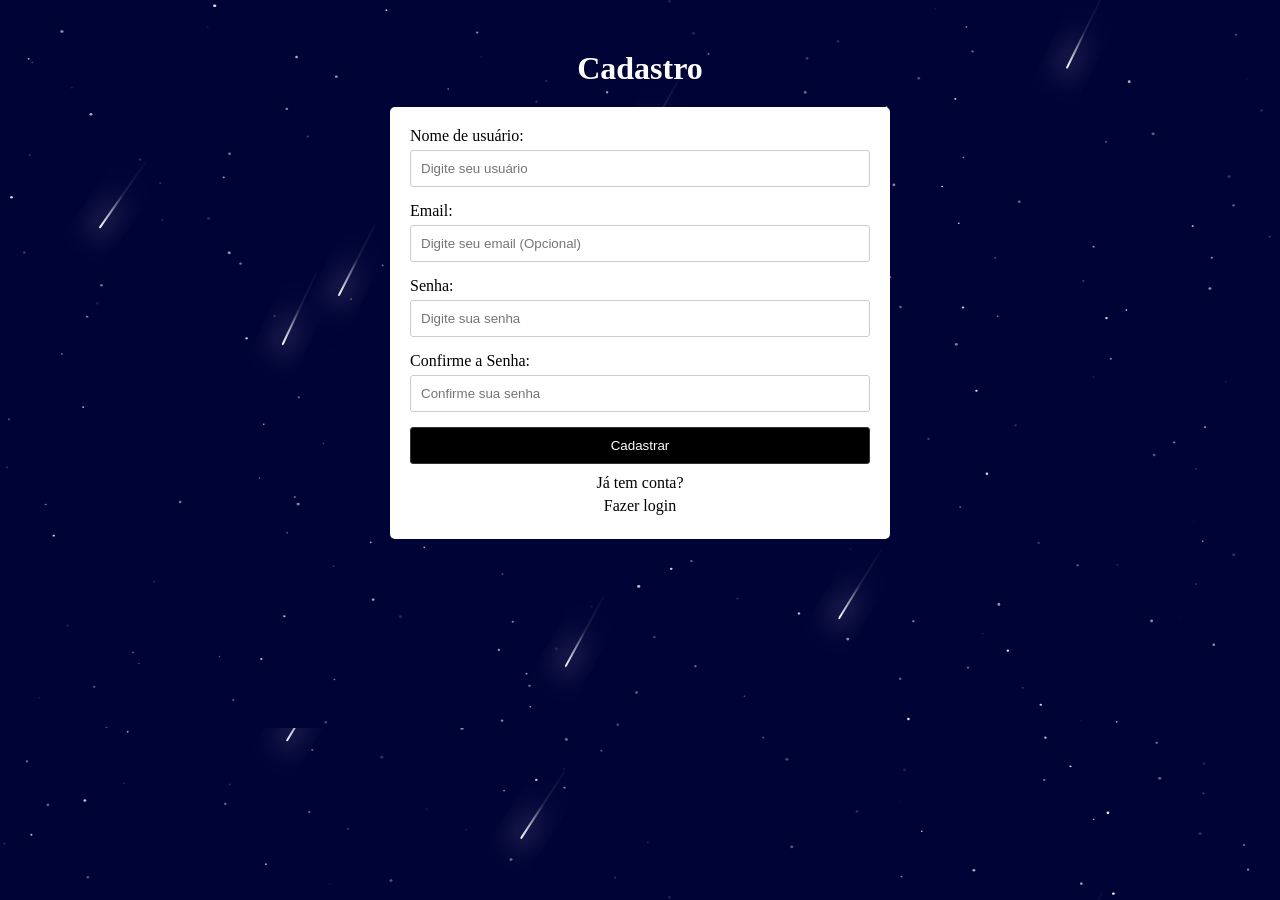
==== commit 7ffb710b: "fix: atualizar placeholder do campo de email para indicar que é opcional" ====
--- a/cadastro.html
+++ b/cadastro.html
@@ -22,7 +22,7 @@
 
             <div class="form-group">
                 <label for="email">Email:</label>
-                <input type="email" id="email" name="email" placeholder="Digite seu email" required>
+                <input type="email" id="email" name="email" placeholder="Digite seu email (Opcional)">
             </div>
 
             <div class="form-group">
@@ -42,7 +42,7 @@
 
             <p class="login-link">
                 Já tem conta?
-                <a href="login.html">Fazer login</a>
+                <a href="index.html">Fazer login</a>
             </p>
         </form>
     </main>
